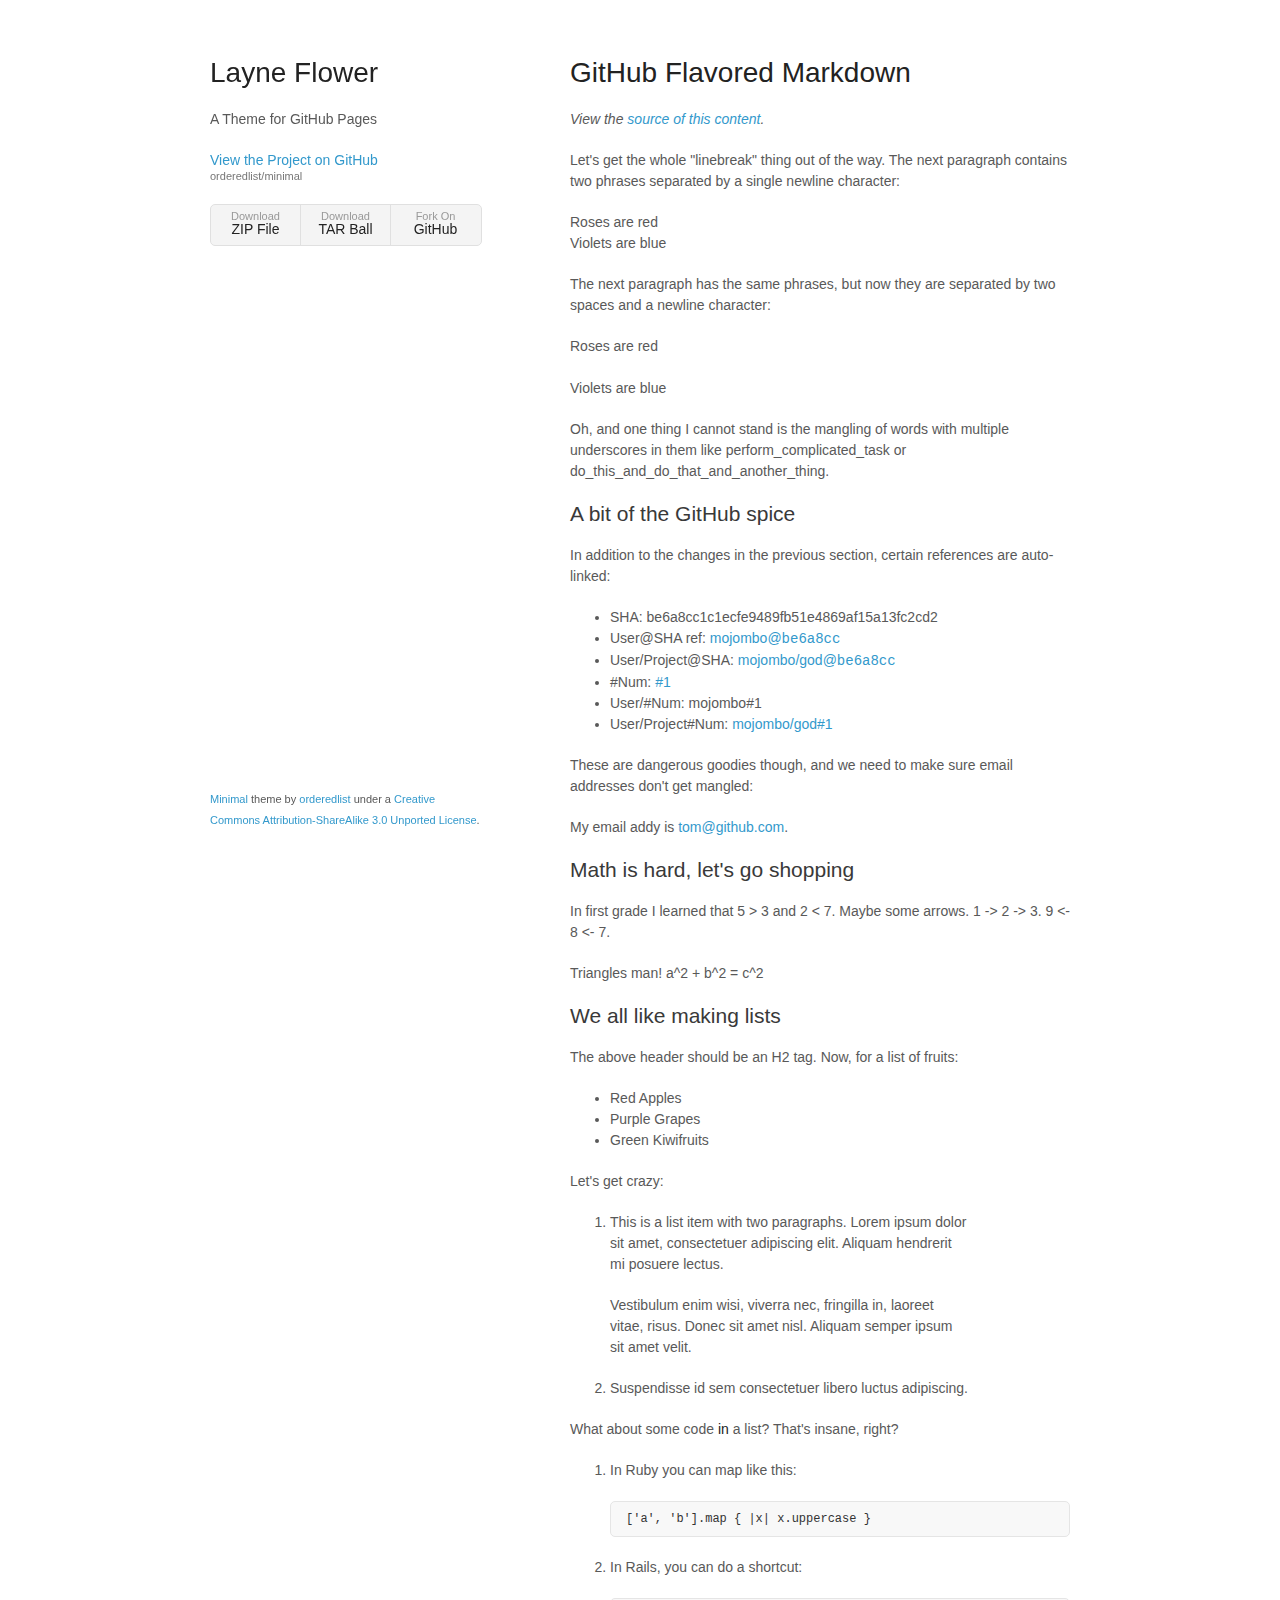
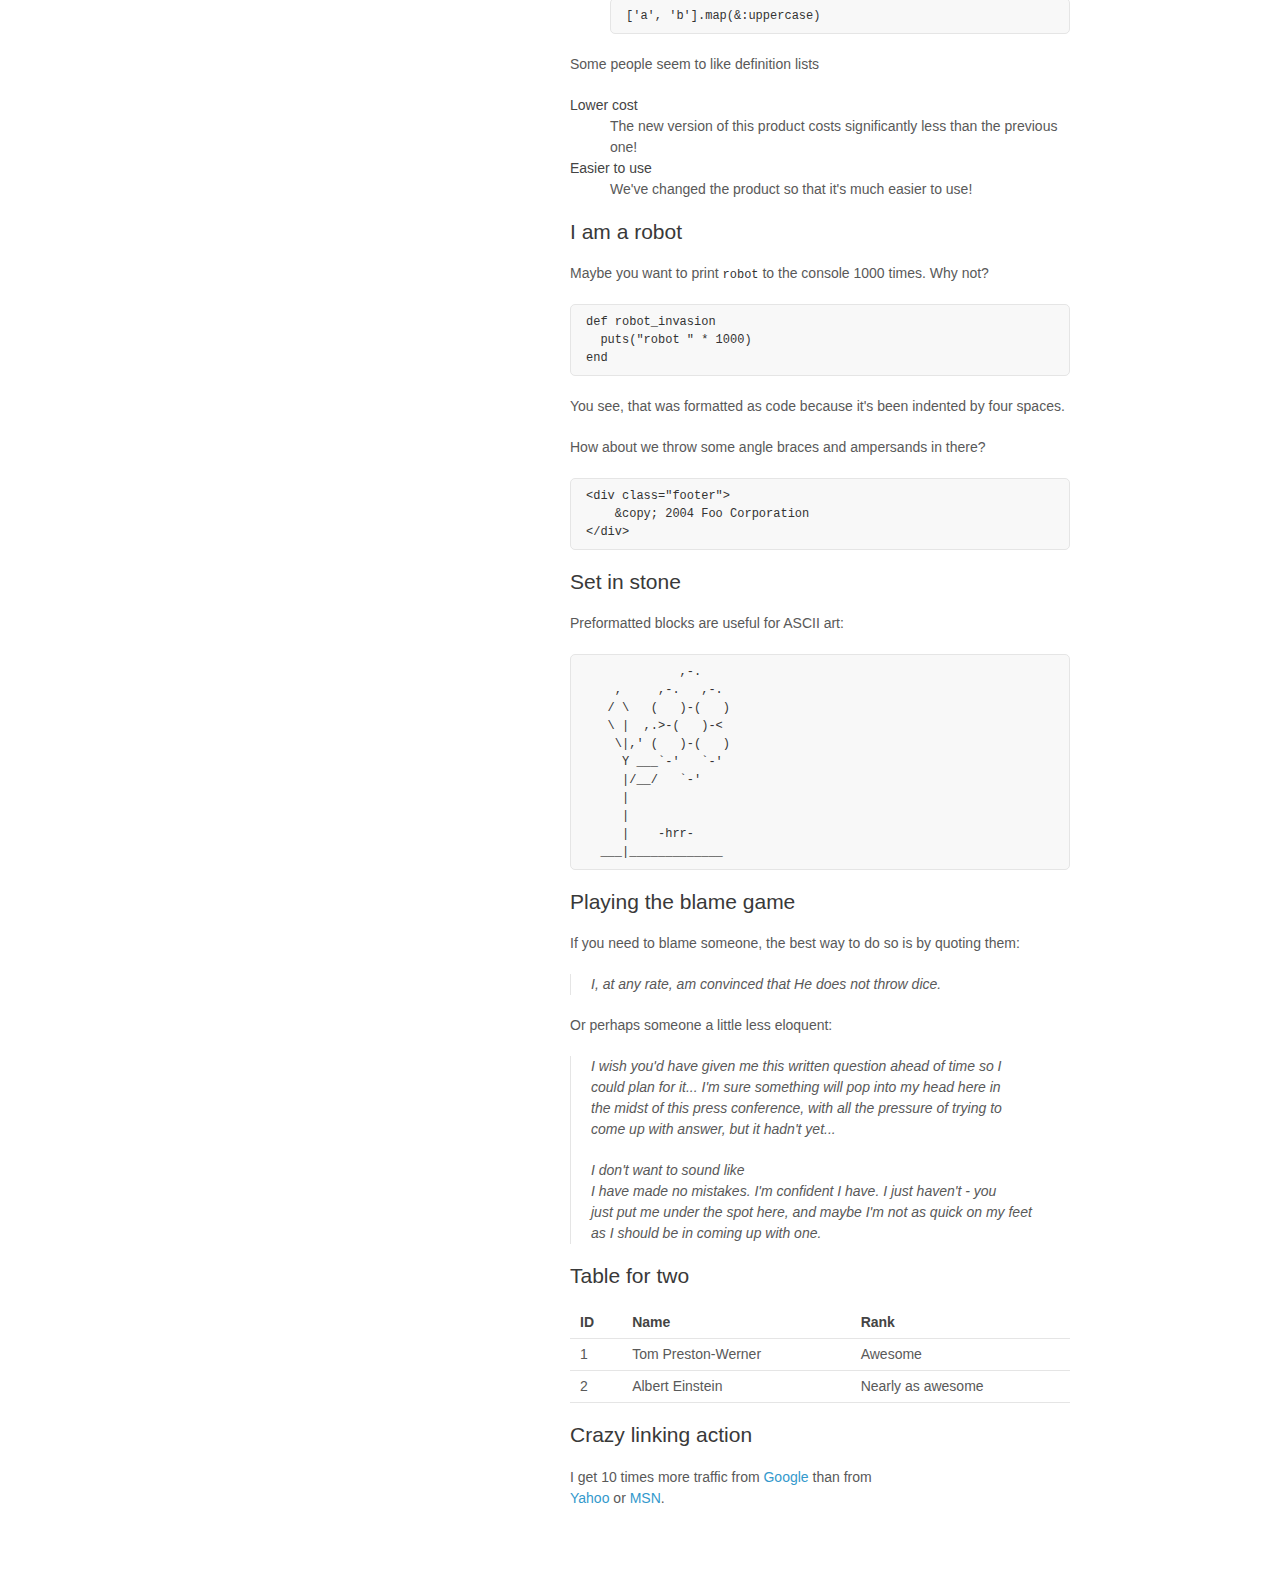
==== index.html @ 175d85af "Update index.html" ====
<!doctype html>
<html>
  <head>
    <meta charset="utf-8">
    <meta http-equiv="X-UA-Compatible" content="chrome=1">
    <title>Minimal by Steve Smith</title>
    <link rel="canonical" href="https://www.LayneFlower.com/">

    <link rel="stylesheet" href="stylesheets/styles.css">
    <link rel="stylesheet" href="stylesheets/pygment_trac.css">
    <meta name="viewport" content="width=device-width">
    <!--[if lt IE 9]>
    <script src="//html5shiv.googlecode.com/svn/trunk/html5.js"></script>
    <![endif]-->
  </head>
  <body>
    <div class="wrapper">
      <header>
        <h1>Layne Flower</h1>
        <p>A Theme for GitHub Pages</p>
        <p class="view"><a href="http://github.com/orderedlist/minimal">View the Project on GitHub <small>orderedlist/minimal</small></a></p>
        <ul>
          <li><a href="https://github.com/orderedlist/minimal/zipball/master">Download <strong>ZIP File</strong></a></li>
          <li><a href="https://github.com/orderedlist/minimal/tarball/master">Download <strong>TAR Ball</strong></a></li>
          <li><a href="http://github.com/orderedlist/minimal">Fork On <strong>GitHub</strong></a></li>
        </ul>
      </header>
      <section>
        <h1>GitHub Flavored Markdown</h1>

        <p><em>View the <a href="http://github.github.com/github-flavored-markdown/sample_content.html">source of this content</a>.</em></p>

        <p>Let's get the whole "linebreak" thing out of the way. The next paragraph contains two phrases separated by a single newline character:</p>

        <p>Roses are red<br>
        Violets are blue</p>

        <p>The next paragraph has the same phrases, but now they are separated by two spaces and a newline character:</p>

        <p>Roses are red<br><br>
        Violets are blue</p>

        <p>Oh, and one thing I cannot stand is the mangling of words with multiple underscores in them like perform_complicated_task or do_this_and_do_that_and_another_thing.</p>

        <h2>A bit of the GitHub spice</h2>

        <p>In addition to the changes in the previous section, certain references are auto-linked:</p>

        <ul>
          <li>SHA: be6a8cc1c1ecfe9489fb51e4869af15a13fc2cd2</li>
          <li>User@SHA ref: <a href="https://github.com/mojombo/product/commit/be6a8cc1c1ecfe9489fb51e4869af15a13fc2cd2" class="commit-link">mojombo@<tt>be6a8cc</tt></a></li>
          <li>User/Project@SHA: <a href="https://github.com/mojombo/god/commit/be6a8cc1c1ecfe9489fb51e4869af15a13fc2cd2" class="commit-link">mojombo/god@<tt>be6a8cc</tt></a></li>
          <li>#Num: <a href="https://github.com/github/product/issues/1" class="issue-link" title="Baseline: What is up in the air right now?">#1</a></li>
          <li>User/#Num: mojombo#1</li>
          <li>User/Project#Num: <a href="https://github.com/mojombo/god/issues/1" class="issue-link" title="The server is not available (or you do not have permissions to access it)">mojombo/god#1</a></li>
        </ul>

        <p>These are dangerous goodies though, and we need to make sure email addresses don't get mangled:</p>

        <p>My email addy is <a href="mailto:tom@github.com">tom@github.com</a>.</p>

        <h2>Math is hard, let's go shopping</h2>

        <p>In first grade I learned that 5 &gt; 3 and 2 &lt; 7. Maybe some arrows. 1 -&gt; 2 -&gt; 3. 9 &lt;- 8 &lt;- 7.</p>

        <p>Triangles man! a^2 + b^2 = c^2</p>

        <h2>We all like making lists</h2>

        <p>The above header should be an H2 tag. Now, for a list of fruits:</p>

        <ul>
          <li>Red Apples</li>
          <li>Purple Grapes</li>
          <li>Green Kiwifruits</li>
        </ul>

        <p>Let's get crazy:</p>

        <ol>
          <li>
            <p>This is a list item with two paragraphs. Lorem ipsum dolor<br>
            sit amet, consectetuer adipiscing elit. Aliquam hendrerit<br>
            mi posuere lectus.</p>

            <p>Vestibulum enim wisi, viverra nec, fringilla in, laoreet<br>
            vitae, risus. Donec sit amet nisl. Aliquam semper ipsum<br>
            sit amet velit.</p>
          </li>
          <li><p>Suspendisse id sem consectetuer libero luctus adipiscing.</p></li>
        </ol>

        <p>What about some code <strong>in</strong> a list? That's insane, right?</p>

        <ol>
          <li>
            <p>In Ruby you can map like this:</p>

            <pre><code>['a', 'b'].map { |x| x.uppercase }</code></pre>
          </li>
          <li>
            <p>In Rails, you can do a shortcut:</p>

            <pre><code>['a', 'b'].map(&amp;:uppercase)</code></pre>
          </li>
        </ol>

        <p>Some people seem to like definition lists</p>

        <dl>
          <dt>Lower cost</dt>
          <dd>The new version of this product costs significantly less than the previous one!</dd>
          <dt>Easier to use</dt>
          <dd>We've changed the product so that it's much easier to use!</dd>
        </dl>

        <h2>I am a robot</h2>

        <p>Maybe you want to print <code>robot</code> to the console 1000 times. Why not?</p>

        <pre><code>def robot_invasion
  puts("robot " * 1000)
end
</code></pre>

        <p>You see, that was formatted as code because it's been indented by four spaces.</p>

        <p>How about we throw some angle braces and ampersands in there?</p>

        <pre><code>&lt;div class="footer"&gt;
    &amp;copy; 2004 Foo Corporation
&lt;/div&gt;
</code></pre>

        <h2>Set in stone</h2>

        <p>Preformatted blocks are useful for ASCII art:</p>

        <pre>             ,-.
    ,     ,-.   ,-.
   / \   (   )-(   )
   \ |  ,.&gt;-(   )-&lt;
    \|,' (   )-(   )
     Y ___`-'   `-'
     |/__/   `-'
     |
     |
     |    -hrr-
  ___|_____________
</pre>

        <h2>Playing the blame game</h2>

        <p>If you need to blame someone, the best way to do so is by quoting them:</p>

        <blockquote>
        <p>I, at any rate, am convinced that He does not throw dice.</p>
        </blockquote>

        <p>Or perhaps someone a little less eloquent:</p>

        <blockquote>
        <p>I wish you'd have given me this written question ahead of time so I<br>
        could plan for it... I'm sure something will pop into my head here in<br>
        the midst of this press conference, with all the pressure of trying to<br>
        come up with answer, but it hadn't yet...</p>

        <p>I don't want to sound like<br>
        I have made no mistakes. I'm confident I have. I just haven't - you<br>
        just put me under the spot here, and maybe I'm not as quick on my feet<br>
        as I should be in coming up with one.</p>
        </blockquote>

        <h2>Table for two</h2>

        <table>
          <tbody>
        <tr>
            <th>ID</th>
        <th>Name</th>
        <th>Rank</th>
          </tr>
          <tr>
            <td>1</td>
        <td>Tom Preston-Werner</td>
        <td>Awesome</td>
          </tr>
          <tr>
            <td>2</td>
        <td>Albert Einstein</td>
        <td>Nearly as awesome</td>
          </tr>
        </tbody>
        </table>

        <h2>Crazy linking action</h2>

        <p>I get 10 times more traffic from <a href="http://google.com/" title="Google">Google</a> than from<br>
        <a href="http://search.yahoo.com/" title="Yahoo Search">Yahoo</a> or <a href="http://search.msn.com/" title="MSN Search">MSN</a>.</p>
      </section>
      <footer>
        <p><small><a href="https://github.com/orderedlist/minimal">Minimal</a> theme by <a href="https://github.com/orderedlist">orderedlist</a> under a <a href="http://creativecommons.org/licenses/by-sa/3.0/">Creative Commons Attribution-ShareAlike 3.0 Unported License</a>.</small></p>
      </footer>
    </div>
    <script src="javascripts/scale.fix.js"></script>
  </body>
</html>
---- stylesheets/styles.css ----
body {
  background-color: #fff;
  padding:50px;
  font: 14px/1.5 -apple-system, BlinkMacSystemFont, "Segoe UI", Roboto, Oxygen, Ubuntu, Cantarell, "Fira Sans", "Droid Sans", "Helvetica Neue", Arial, sans-serif, "Apple Color Emoji", "Segoe UI Emoji", "Segoe UI Symbol";
  color:#595959;
  font-weight:400;
}

h1, h2, h3, h4, h5, h6 {
  color:#222;
  margin:0 0 20px;
}

p, ul, ol, table, pre, dl {
  margin:0 0 20px;
}

h1, h2, h3 {
  line-height:1.1;
}

h1 {
  font-size:28px;
  font-weight: 500;
}

h2 {
  color:#393939;
  font-weight: 500;
}

h3, h4, h5, h6 {
  color:#494949;
  font-weight: 500;
}

a {
  color:#39c;
  text-decoration:none;
}

a:hover {
  color:#069;
}

a small {
  font-size:11px;
  color:#777;
  margin-top:-0.3em;
  display:block;
}

a:hover small {
  color:#777;
}

.wrapper {
  width:860px;
  margin:0 auto;
}

blockquote {
  border-left:1px solid #e5e5e5;
  margin:0;
  padding:0 0 0 20px;
  font-style:italic;
}

code, pre {
  font-family:Monaco, Bitstream Vera Sans Mono, Lucida Console, Terminal, Consolas, Liberation Mono, DejaVu Sans Mono, Courier New, monospace;
  color:#333;
  font-size:12px;
}

pre {
  padding:8px 15px;
  background: #f8f8f8;
  border-radius:5px;
  border:1px solid #e5e5e5;
  overflow-x: auto;
}

table {
  width:100%;
  border-collapse:collapse;
}

th, td {
  text-align:left;
  padding:5px 10px;
  border-bottom:1px solid #e5e5e5;
}

dt {
  color:#444;
  font-weight:500;
}

th {
  color:#444;
}

img {
  max-width:100%;
}

header {
  width:270px;
  float:left;
  position:fixed;
  -webkit-font-smoothing:subpixel-antialiased;
}

header ul {
  list-style:none;
  height:40px;
  padding:0;
  background: #f4f4f4;
  border-radius:5px;
  border:1px solid #e0e0e0;
  width:270px;
}

header li {
  width:89px;
  float:left;
  border-right:1px solid #e0e0e0;
  height:40px;
}

header li:first-child a {
  border-radius:5px 0 0 5px;
}

header li:last-child a {
  border-radius:0 5px 5px 0;
}

header ul a {
  line-height:1;
  font-size:11px;
  color:#999;
  display:block;
  text-align:center;
  padding-top:6px;
  height:34px;
}

header ul a:hover {
  color:#999;
}

header ul a:active {
  background-color:#f0f0f0;
}

strong {
  color:#222;
  font-weight:500;
}

header ul li + li + li {
  border-right:none;
  width:89px;
}

header ul a strong {
  font-size:14px;
  display:block;
  color:#222;
}

section {
  width:500px;
  float:right;
  padding-bottom:50px;
}

small {
  font-size:11px;
}

hr {
  border:0;
  background:#e5e5e5;
  height:1px;
  margin:0 0 20px;
}

footer {
  width:270px;
  float:left;
  position:fixed;
  bottom:50px;
  -webkit-font-smoothing:subpixel-antialiased;
}

@media print, screen and (max-width: 960px) {

  div.wrapper {
    width:auto;
    margin:0;
  }

  header, section, footer {
    float:none;
    position:static;
    width:auto;
  }

  header {
    padding-right:320px;
  }

  section {
    border:1px solid #e5e5e5;
    border-width:1px 0;
    padding:20px 0;
    margin:0 0 20px;
  }

  header a small {
    display:inline;
  }

  header ul {
    position:absolute;
    right:50px;
    top:52px;
  }
}

@media print, screen and (max-width: 720px) {
  body {
    word-wrap:break-word;
  }

  header {
    padding:0;
  }

  header ul, header p.view {
    position:static;
  }

  pre, code {
    word-wrap:normal;
  }
}

@media print, screen and (max-width: 480px) {
  body {
    padding:15px;
  }

  header ul {
    width:99%;
  }

  header li, header ul li + li + li {
    width:33%;
  }
}

@media print {
  body {
    padding:0.4in;
    font-size:12pt;
    color:#444;
  }
}
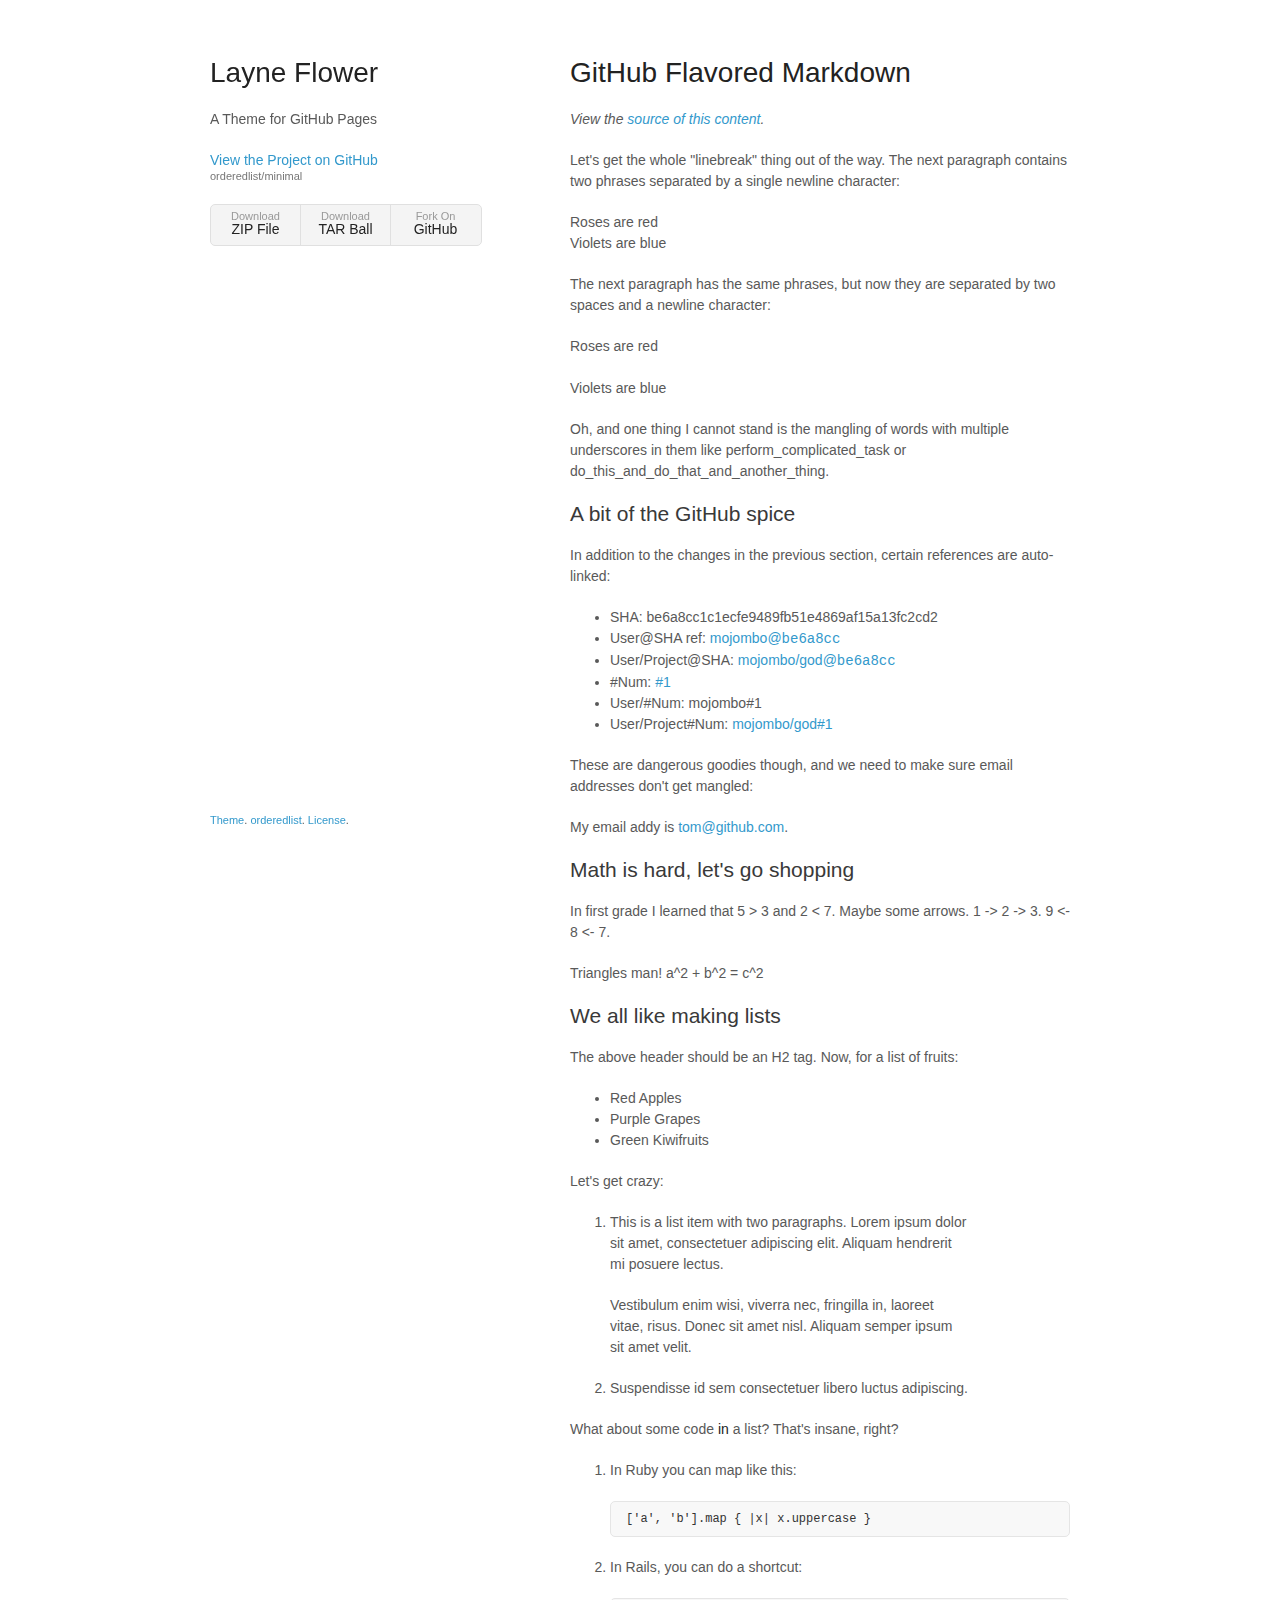
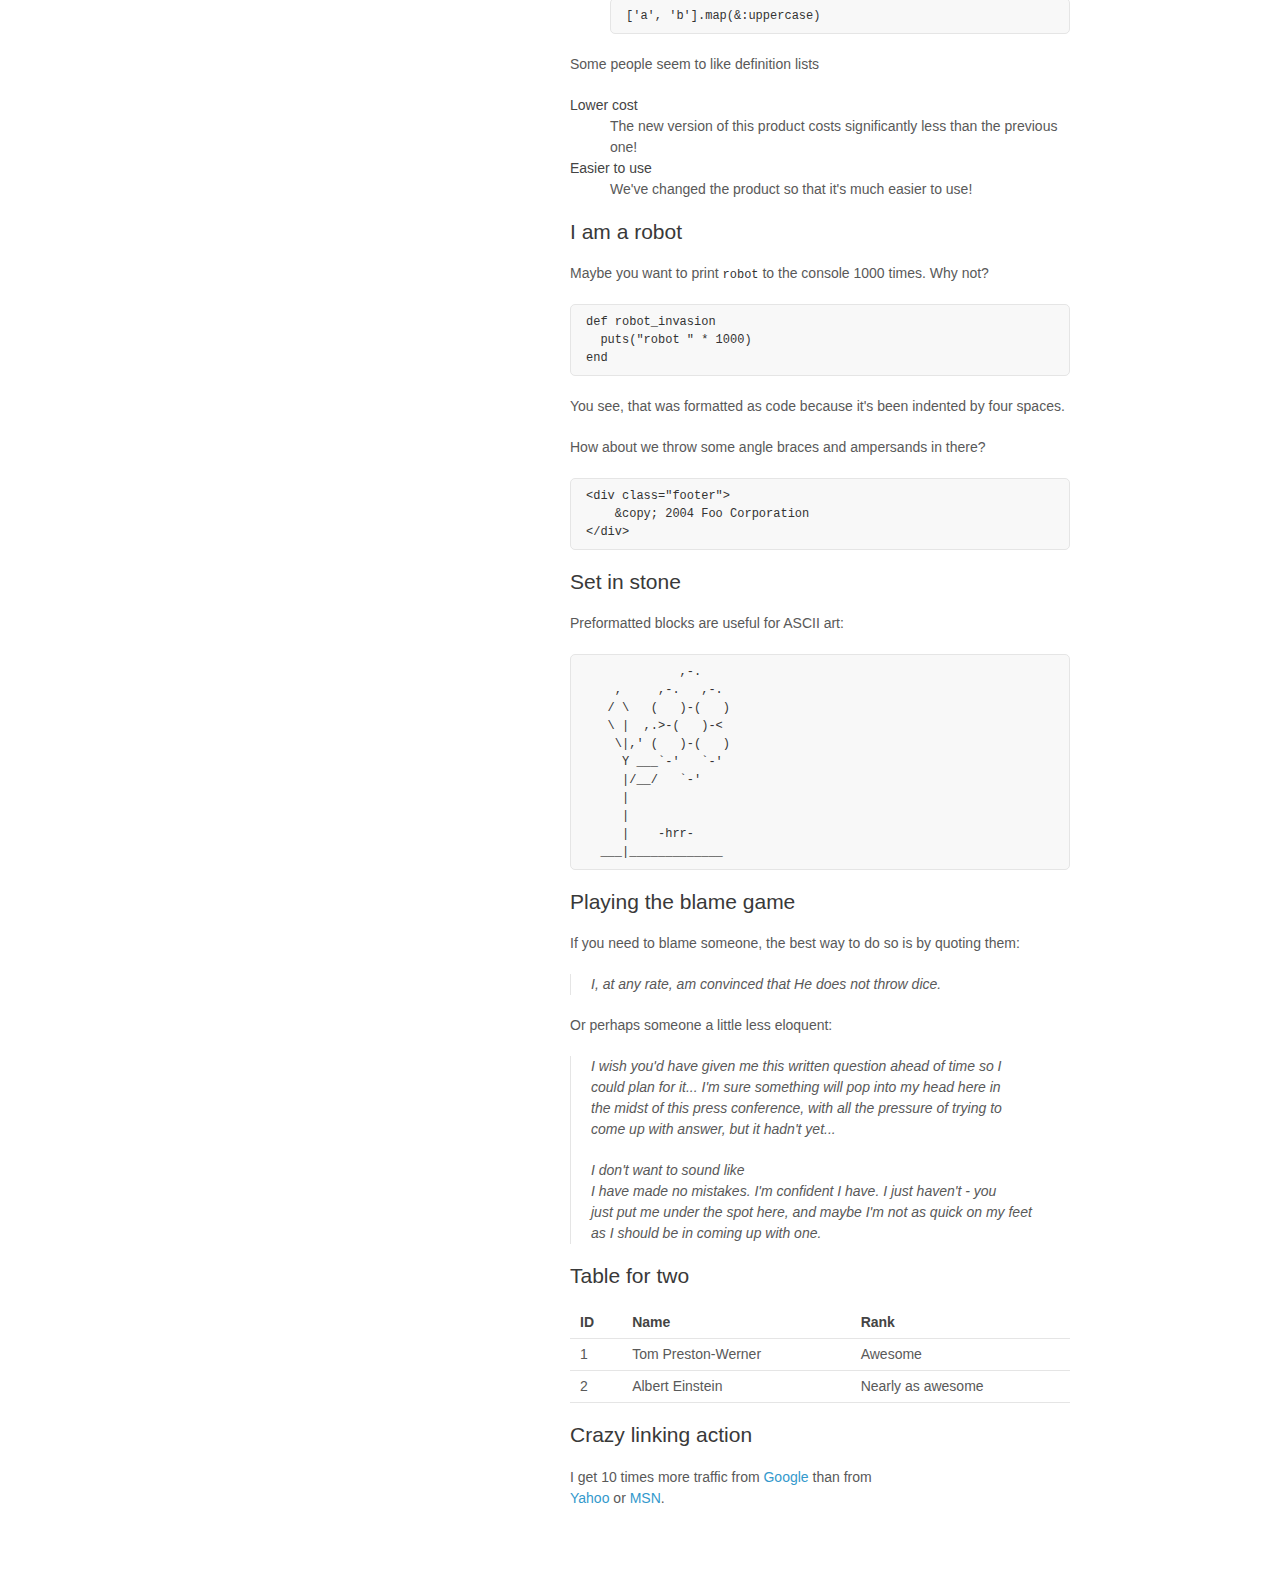
==== commit 3a677897: "Update index.html" ====
--- a/index.html
+++ b/index.html
@@ -199,7 +199,7 @@
         <a href="http://search.yahoo.com/" title="Yahoo Search">Yahoo</a> or <a href="http://search.msn.com/" title="MSN Search">MSN</a>.</p>
       </section>
       <footer>
-        <p><small><a href="https://github.com/orderedlist/minimal">Minimal</a> theme by <a href="https://github.com/orderedlist">orderedlist</a> under a <a href="http://creativecommons.org/licenses/by-sa/3.0/">Creative Commons Attribution-ShareAlike 3.0 Unported License</a>.</small></p>
+        <p><small><a href="https://github.com/orderedlist/minimal">Theme</a>. <a href="https://github.com/orderedlist">orderedlist</a>. <a href="http://creativecommons.org/licenses/by-sa/3.0/">License</a>.</small></p>
       </footer>
     </div>
     <script src="javascripts/scale.fix.js"></script>
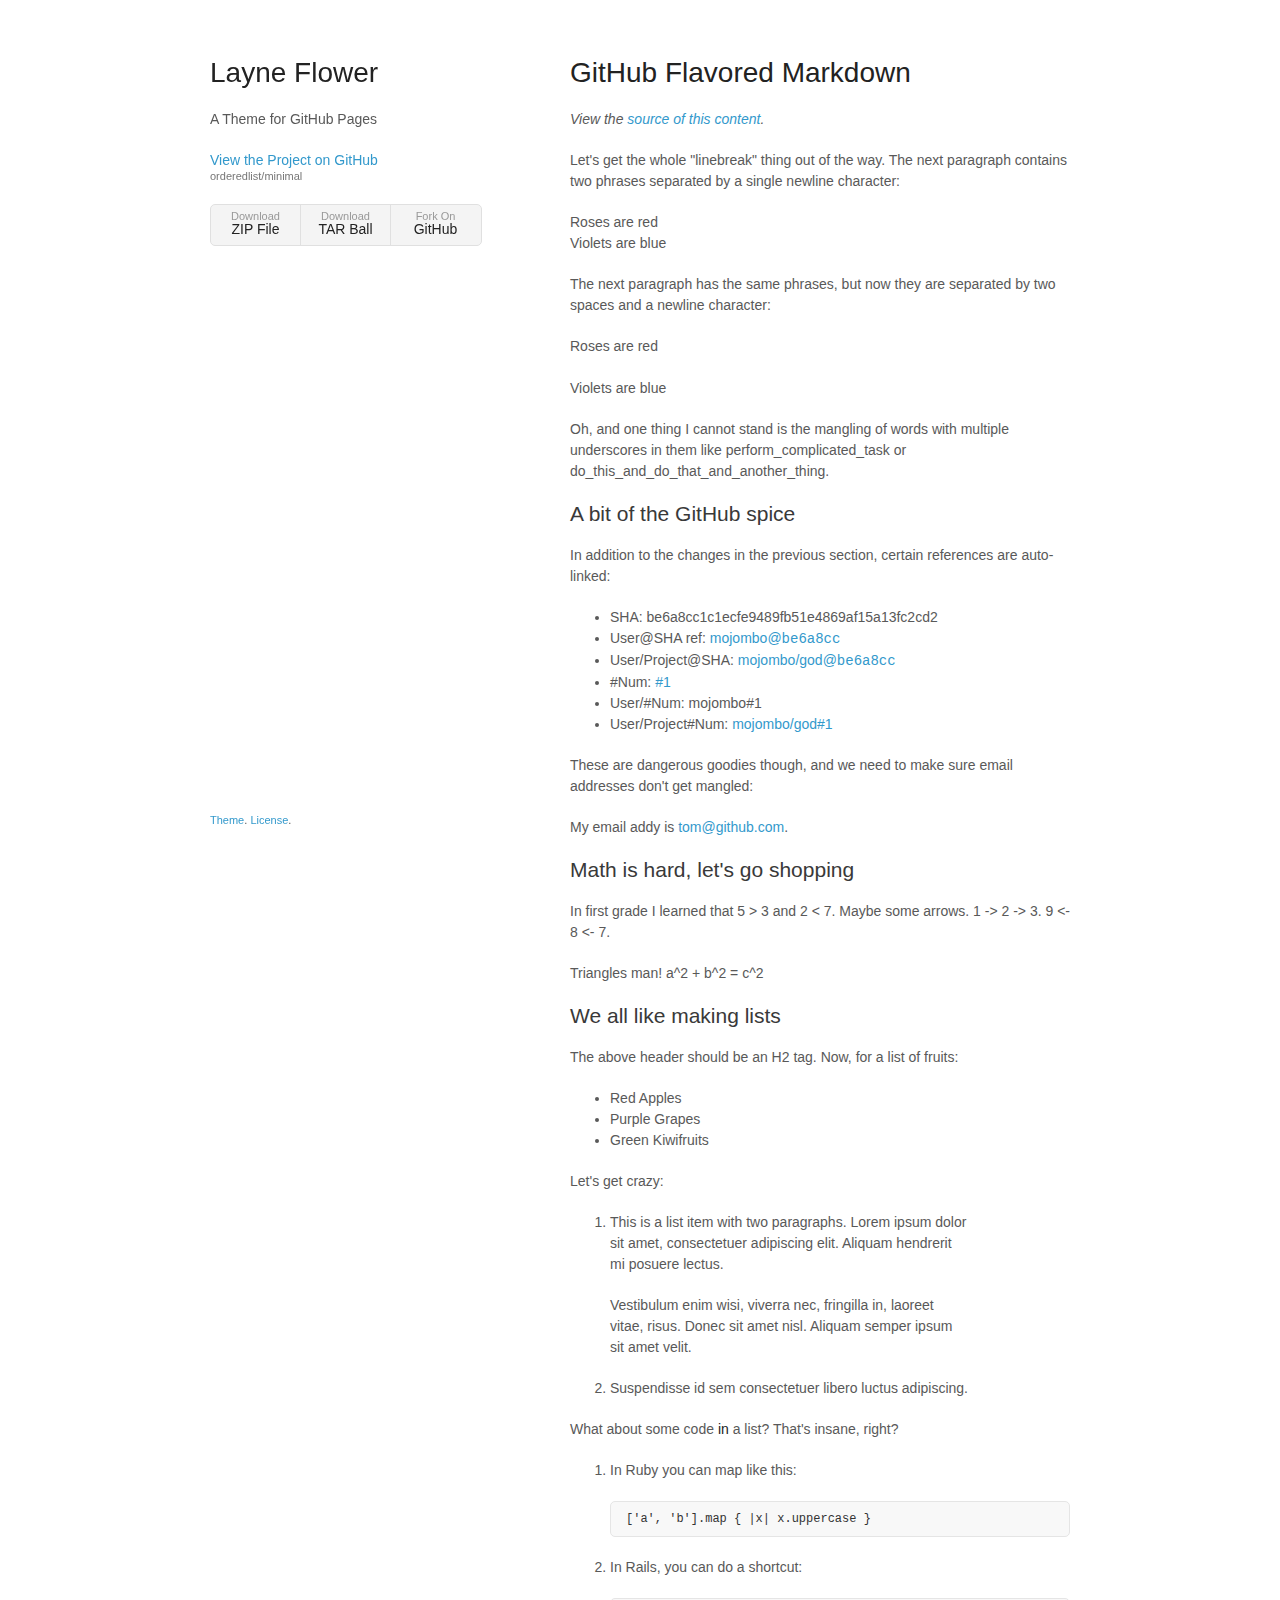
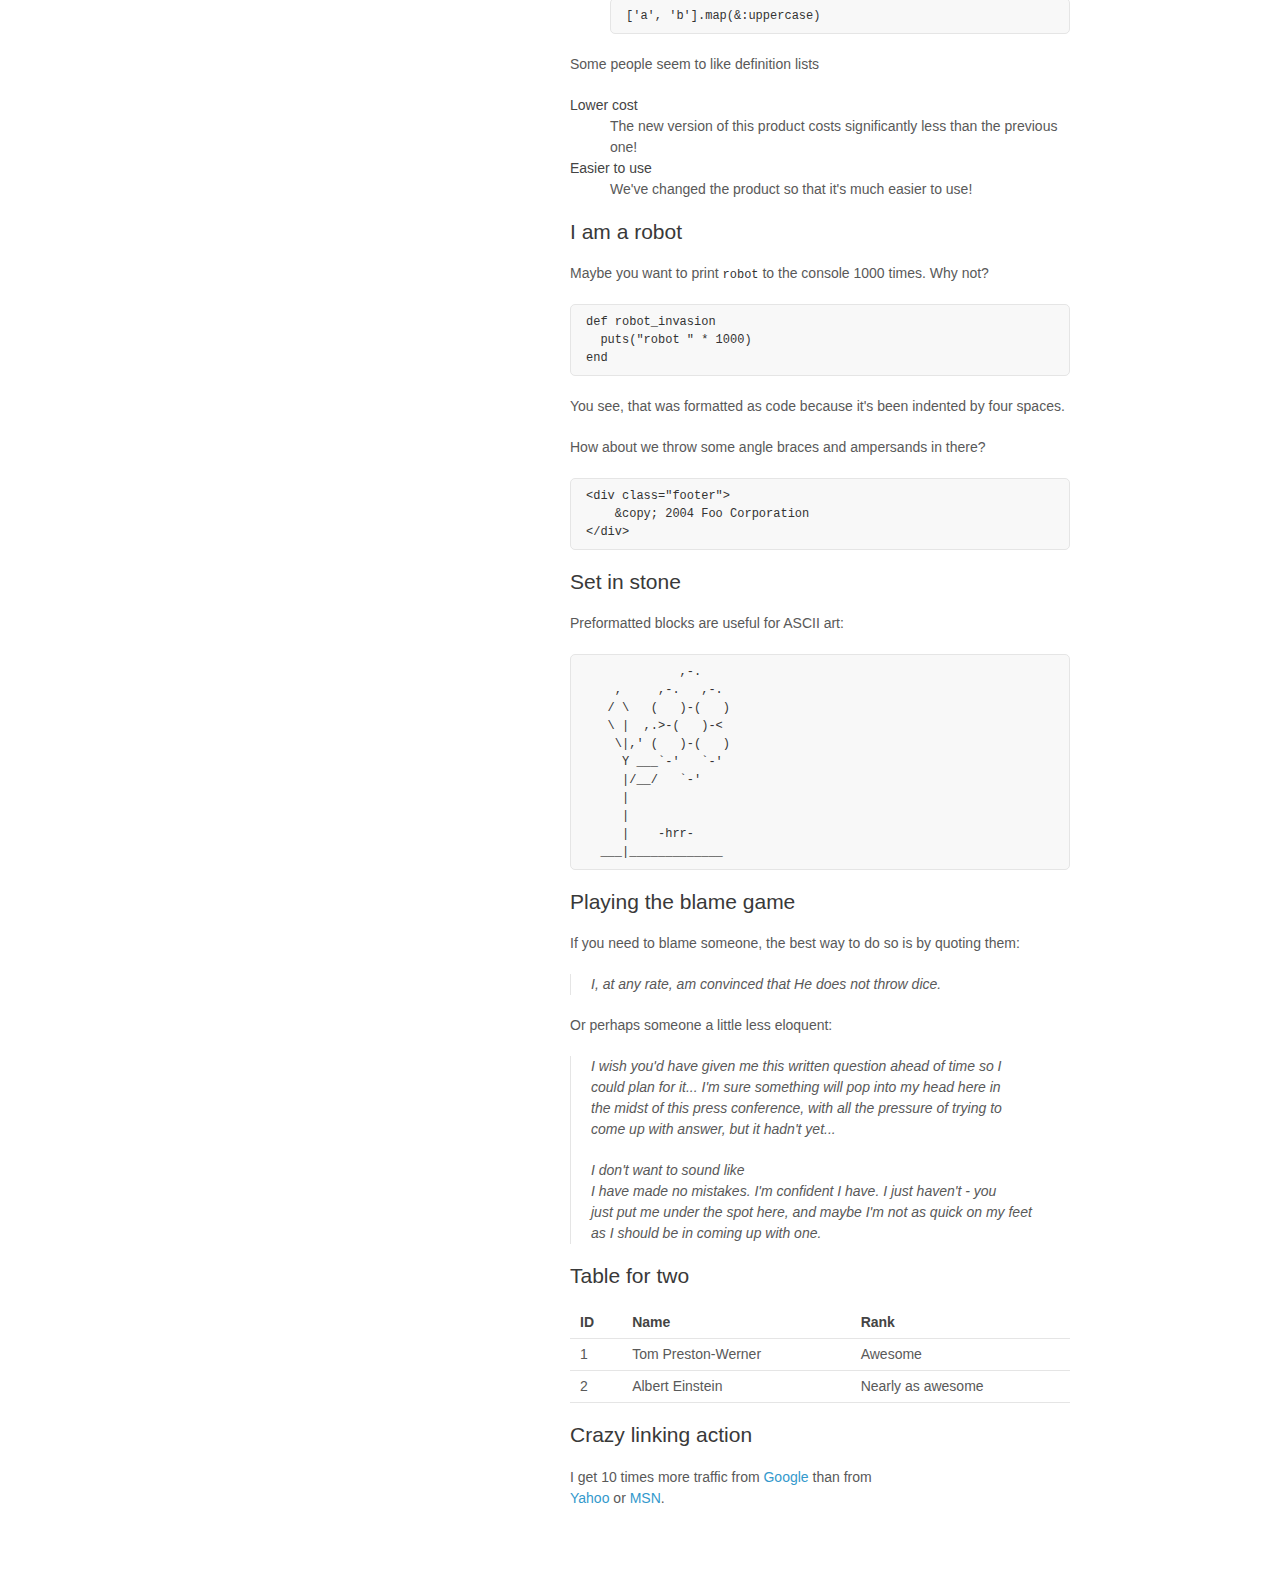
==== commit 215e7e86: "Update index.html" ====
--- a/index.html
+++ b/index.html
@@ -199,7 +199,7 @@
         <a href="http://search.yahoo.com/" title="Yahoo Search">Yahoo</a> or <a href="http://search.msn.com/" title="MSN Search">MSN</a>.</p>
       </section>
       <footer>
-        <p><small><a href="https://github.com/orderedlist/minimal">Theme</a>. <a href="https://github.com/orderedlist">orderedlist</a>. <a href="http://creativecommons.org/licenses/by-sa/3.0/">License</a>.</small></p>
+        <p><small><a href="https://github.com/orderedlist/minimal">Theme</a>. <a href="http://creativecommons.org/licenses/by-sa/3.0/">License</a>.</small></p>
       </footer>
     </div>
     <script src="javascripts/scale.fix.js"></script>
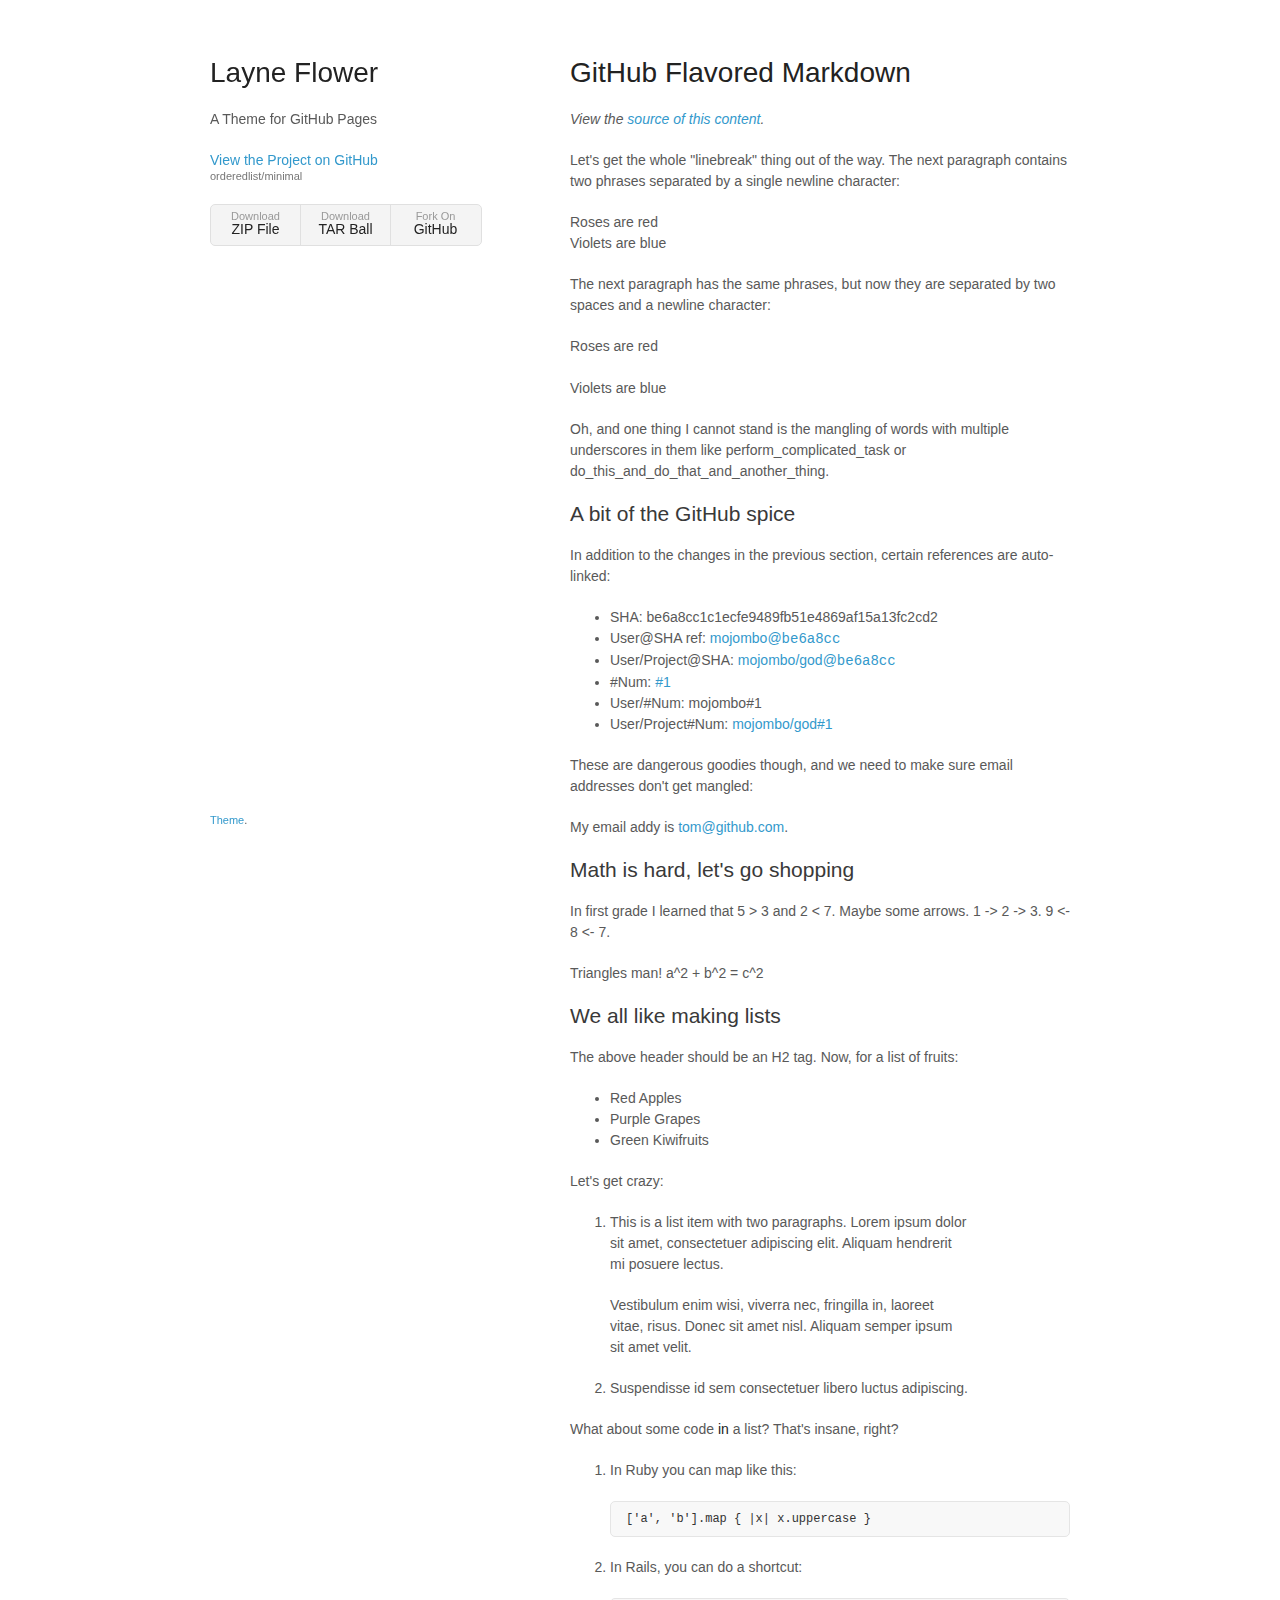
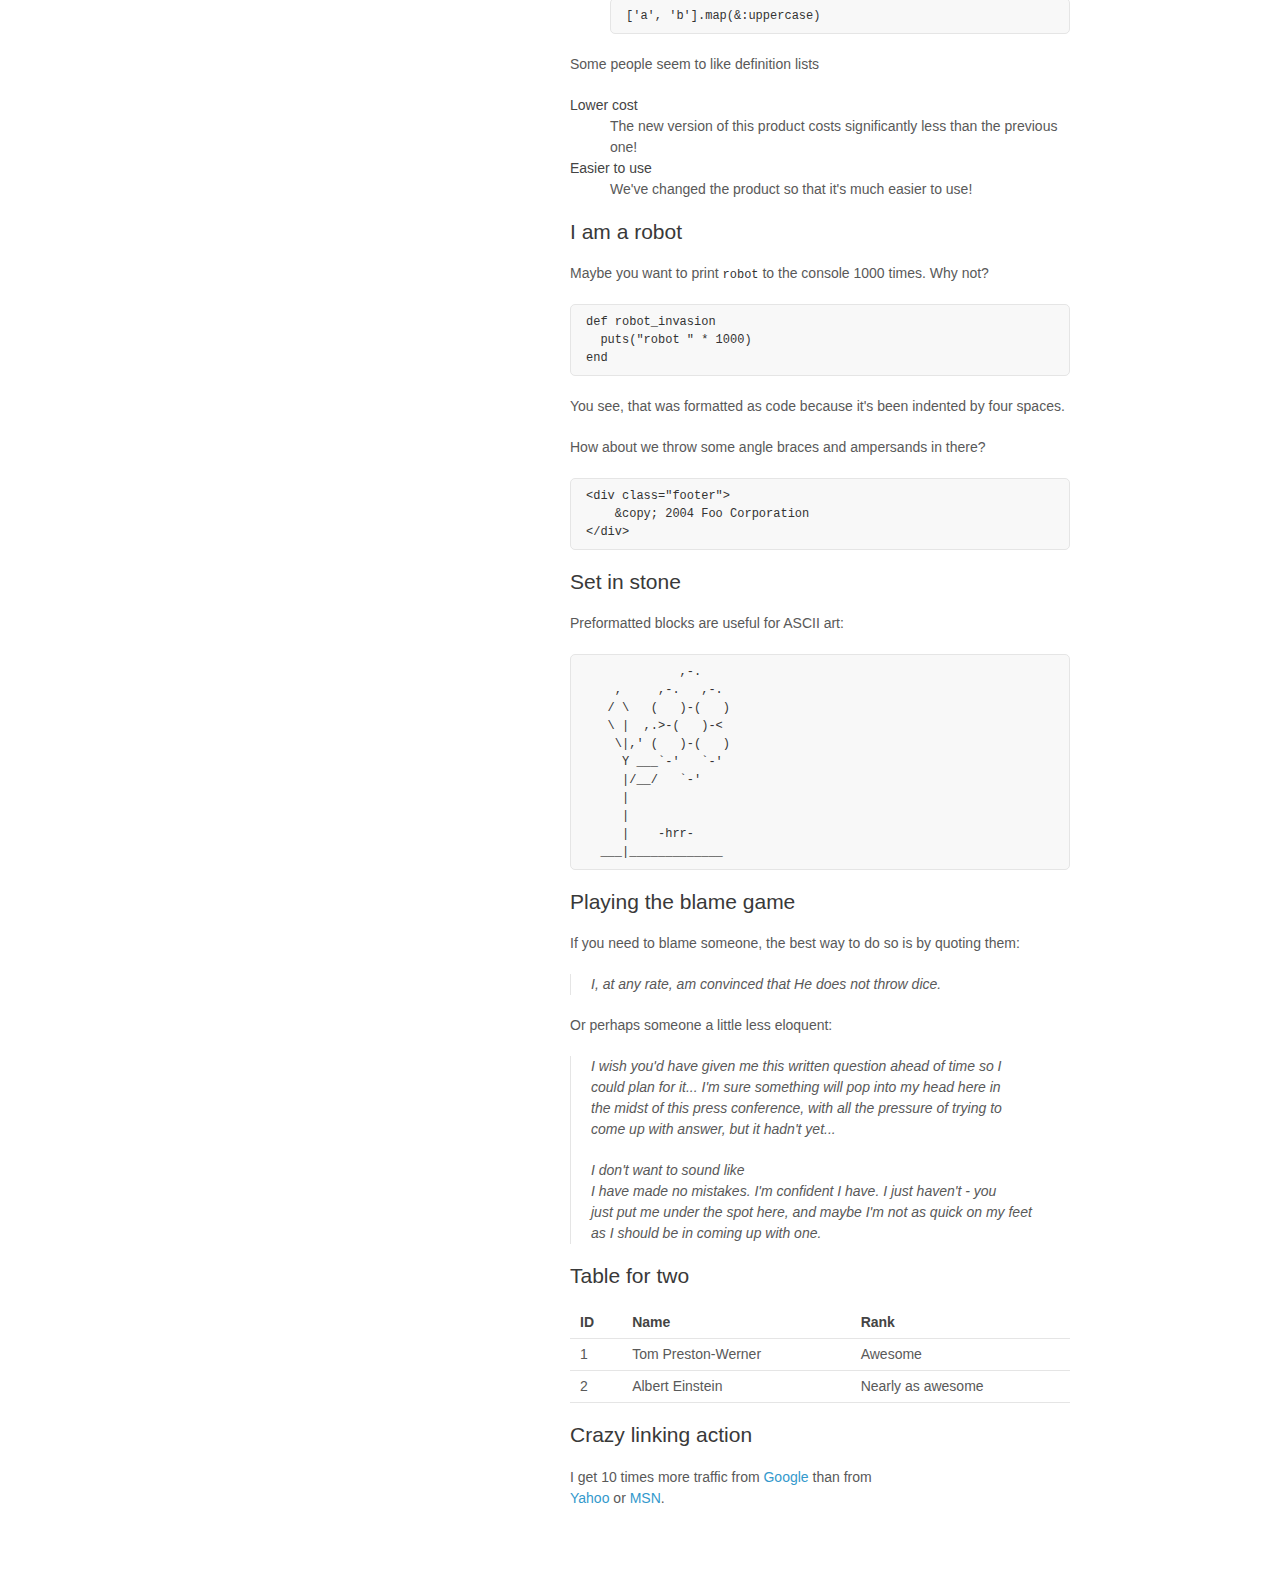
==== commit ef6809b1: "Update index.html" ====
--- a/index.html
+++ b/index.html
@@ -3,7 +3,7 @@
   <head>
     <meta charset="utf-8">
     <meta http-equiv="X-UA-Compatible" content="chrome=1">
-    <title>Minimal by Steve Smith</title>
+    <title>Layne Flower</title>
     <link rel="canonical" href="https://www.LayneFlower.com/">
 
     <link rel="stylesheet" href="stylesheets/styles.css">
@@ -199,7 +199,7 @@
         <a href="http://search.yahoo.com/" title="Yahoo Search">Yahoo</a> or <a href="http://search.msn.com/" title="MSN Search">MSN</a>.</p>
       </section>
       <footer>
-        <p><small><a href="https://github.com/orderedlist/minimal">Theme</a>. <a href="http://creativecommons.org/licenses/by-sa/3.0/">License</a>.</small></p>
+        <p><small><a href="https://github.com/orderedlist/minimal">Theme</a>.</small></p>
       </footer>
     </div>
     <script src="javascripts/scale.fix.js"></script>
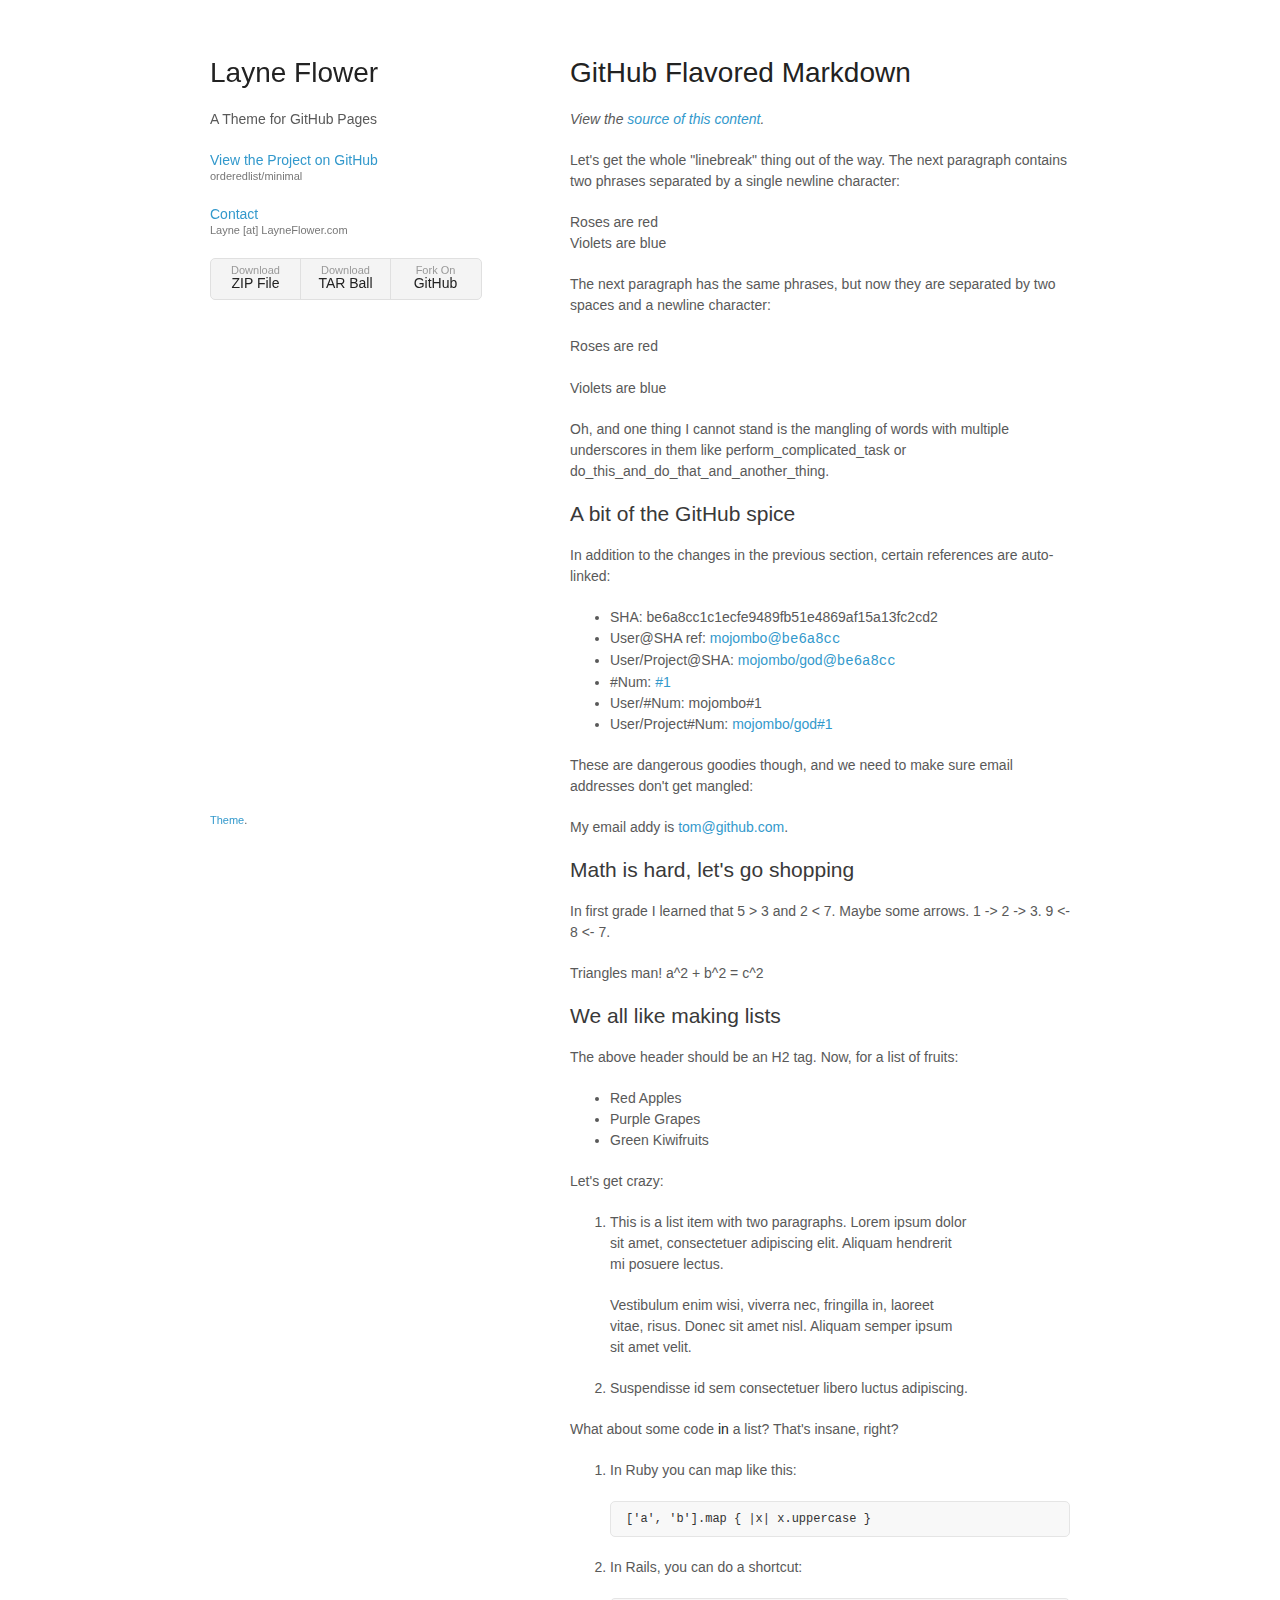
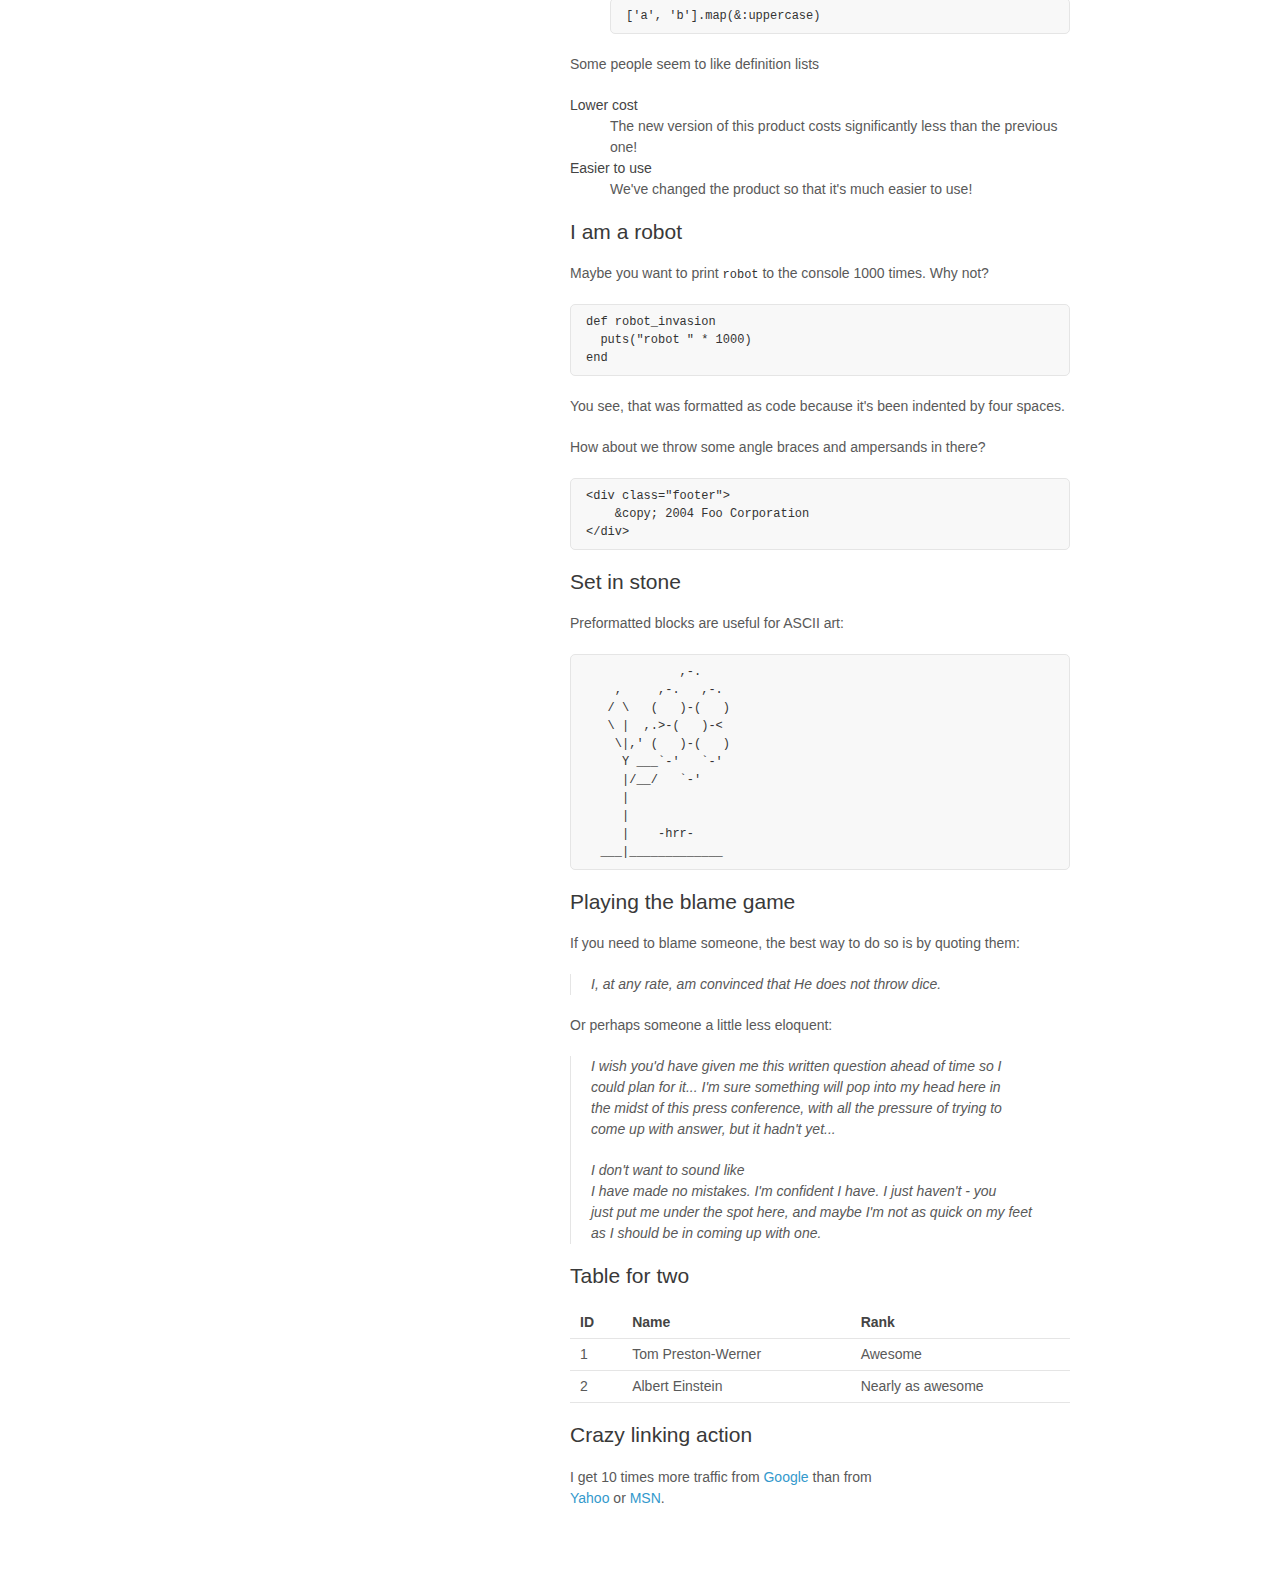
==== commit 8759f6b2: "Update index.html" ====
--- a/index.html
+++ b/index.html
@@ -18,7 +18,8 @@
       <header>
         <h1>Layne Flower</h1>
         <p>A Theme for GitHub Pages</p>
-        <p class="view"><a href="http://github.com/orderedlist/minimal">View the Project on GitHub <small>orderedlist/minimal</small></a></p>
+        <p class="view"><a href="http://github.com/orderedlist/minimal">View the Project on GitHub <br><small>orderedlist/minimal</small></a></p>
+        <p class="view"><a href="mailto:Layne@LayneFlower.com">Contact <br><small>Layne [at] LayneFlower.com</small></a></p>
         <ul>
           <li><a href="https://github.com/orderedlist/minimal/zipball/master">Download <strong>ZIP File</strong></a></li>
           <li><a href="https://github.com/orderedlist/minimal/tarball/master">Download <strong>TAR Ball</strong></a></li>
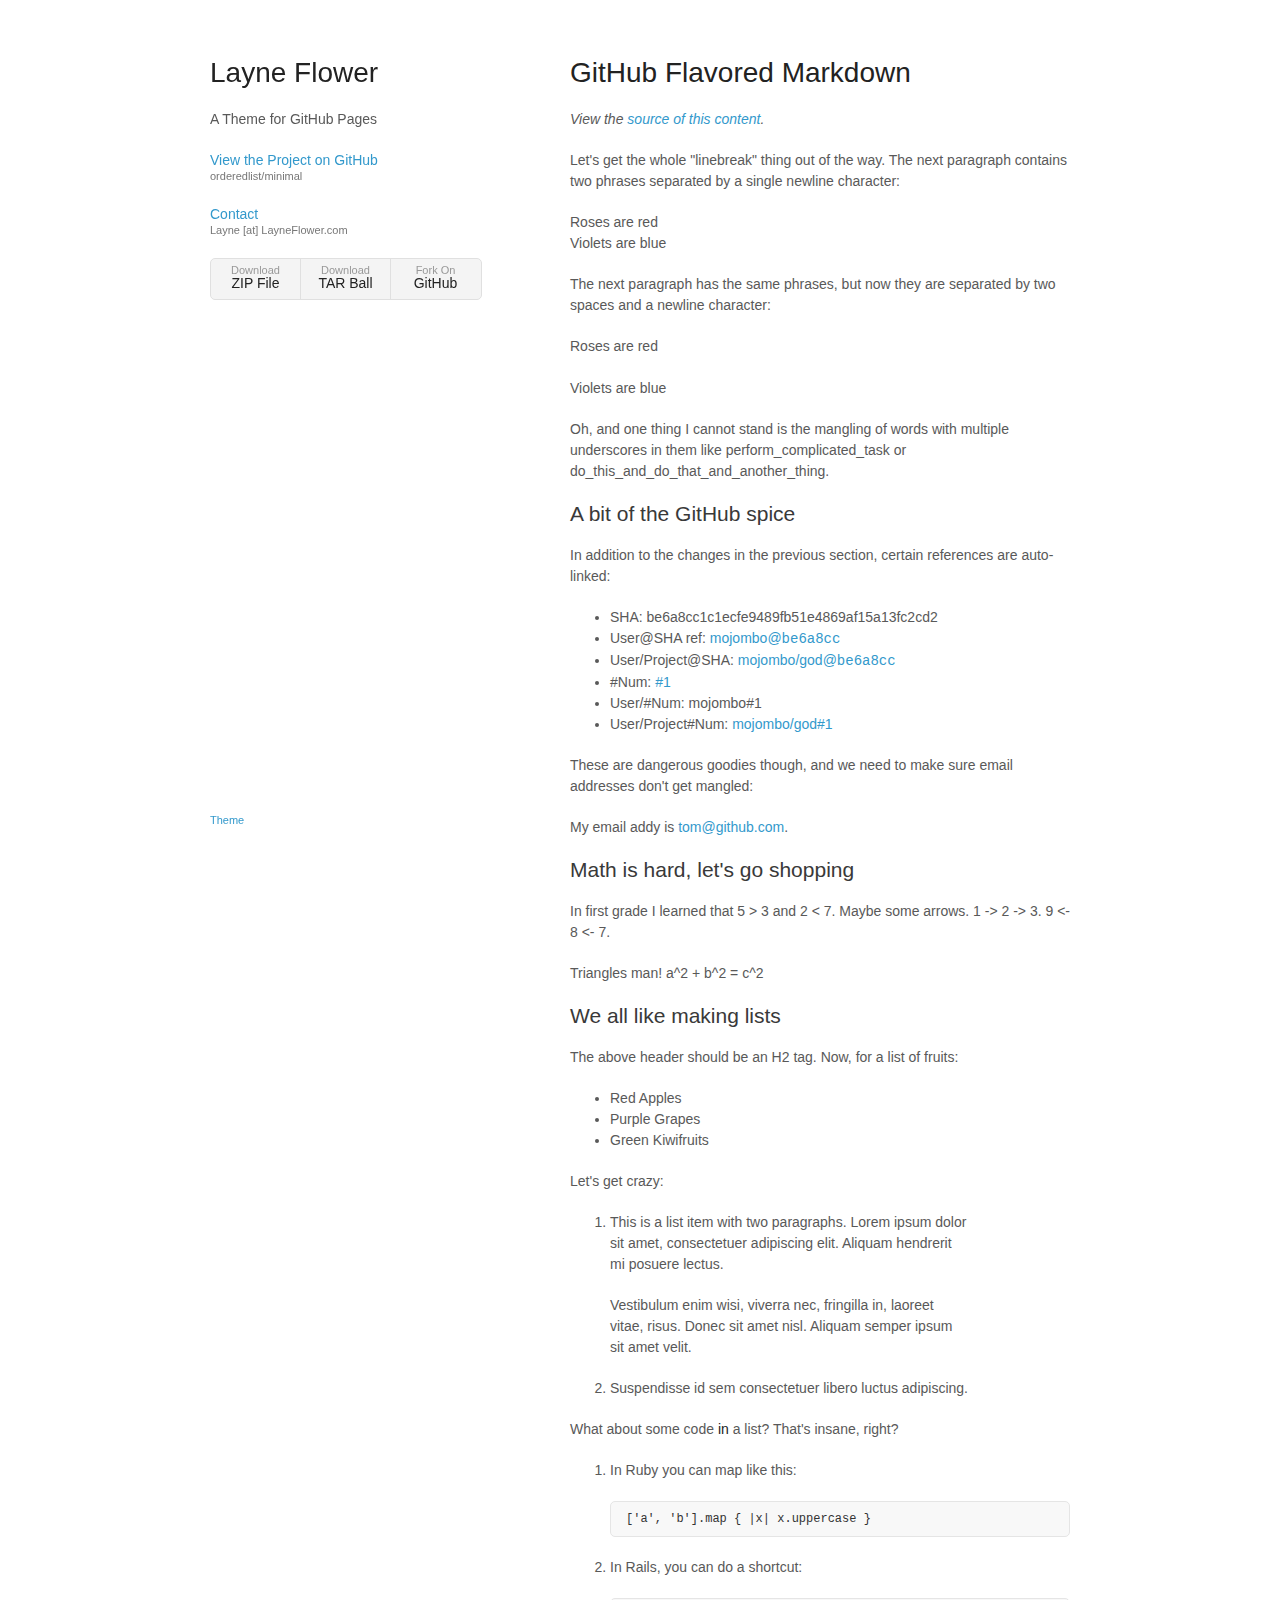
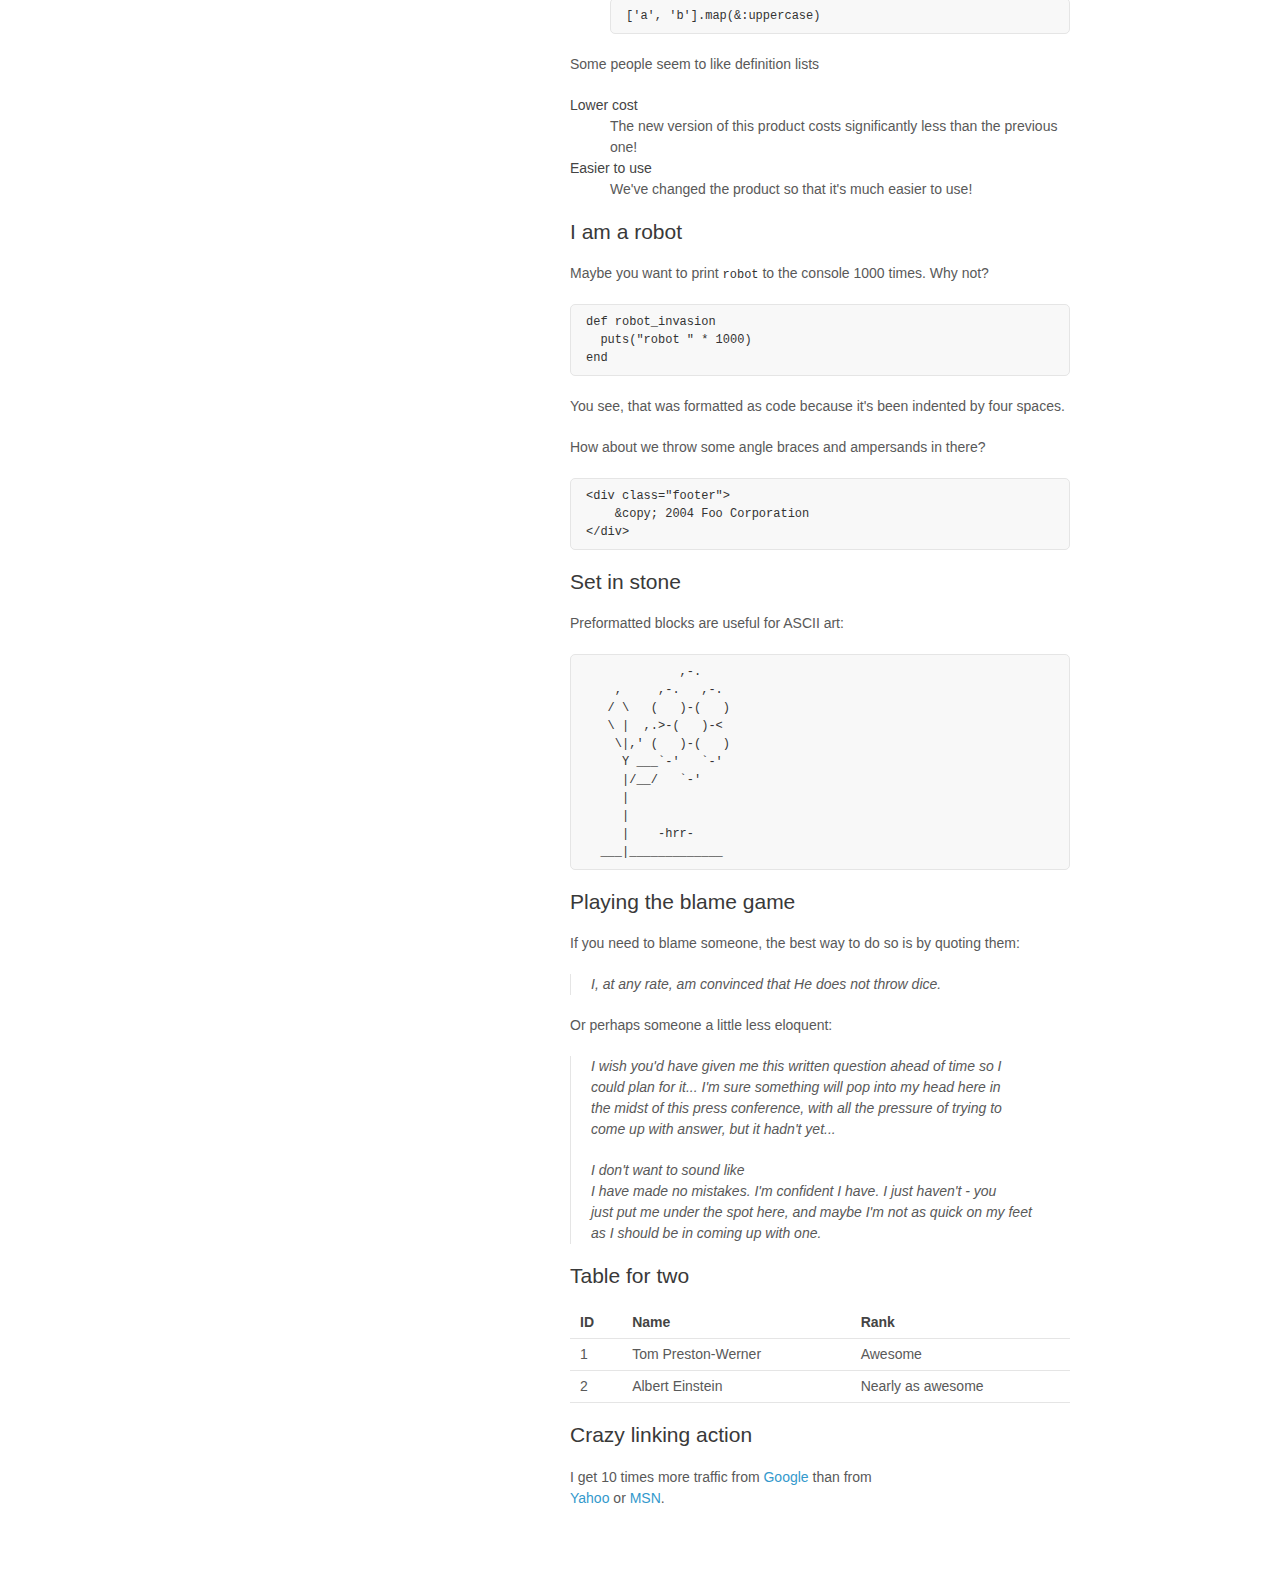
==== commit 0c940b28: "Update index.html" ====
--- a/index.html
+++ b/index.html
@@ -18,8 +18,8 @@
       <header>
         <h1>Layne Flower</h1>
         <p>A Theme for GitHub Pages</p>
-        <p class="view"><a href="http://github.com/orderedlist/minimal">View the Project on GitHub <br><small>orderedlist/minimal</small></a></p>
-        <p class="view"><a href="mailto:Layne@LayneFlower.com">Contact <br><small>Layne [at] LayneFlower.com</small></a></p>
+        <p class="view"><a href="http://github.com/orderedlist/minimal">View the Project on GitHub <small>orderedlist/minimal</small></a></p>
+        <p class="view"><a href="mailto:Layne@LayneFlower.com">Contact <small>Layne [at] LayneFlower.com</small></a></p>
         <ul>
           <li><a href="https://github.com/orderedlist/minimal/zipball/master">Download <strong>ZIP File</strong></a></li>
           <li><a href="https://github.com/orderedlist/minimal/tarball/master">Download <strong>TAR Ball</strong></a></li>
@@ -200,7 +200,7 @@
         <a href="http://search.yahoo.com/" title="Yahoo Search">Yahoo</a> or <a href="http://search.msn.com/" title="MSN Search">MSN</a>.</p>
       </section>
       <footer>
-        <p><small><a href="https://github.com/orderedlist/minimal">Theme</a>.</small></p>
+        <p><small><a href="https://github.com/orderedlist/minimal">Theme</a></small></p>
       </footer>
     </div>
     <script src="javascripts/scale.fix.js"></script>
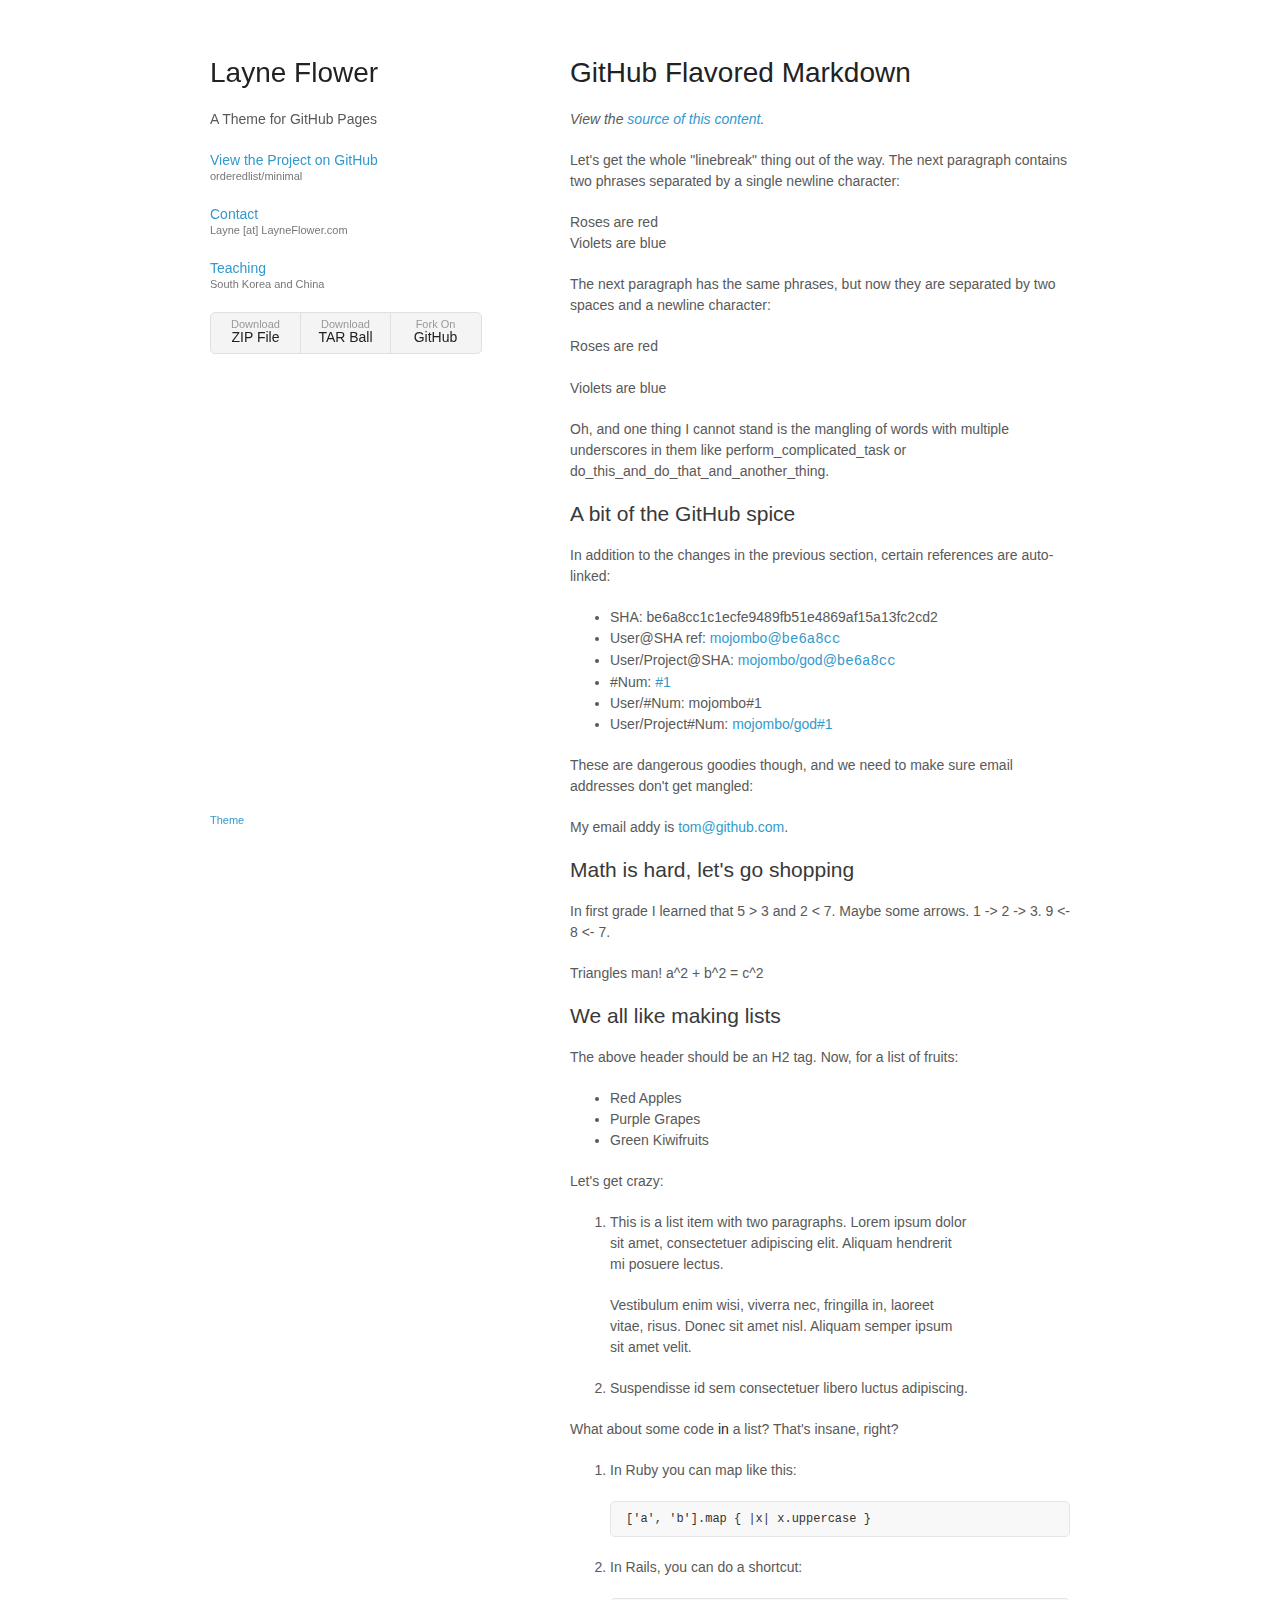
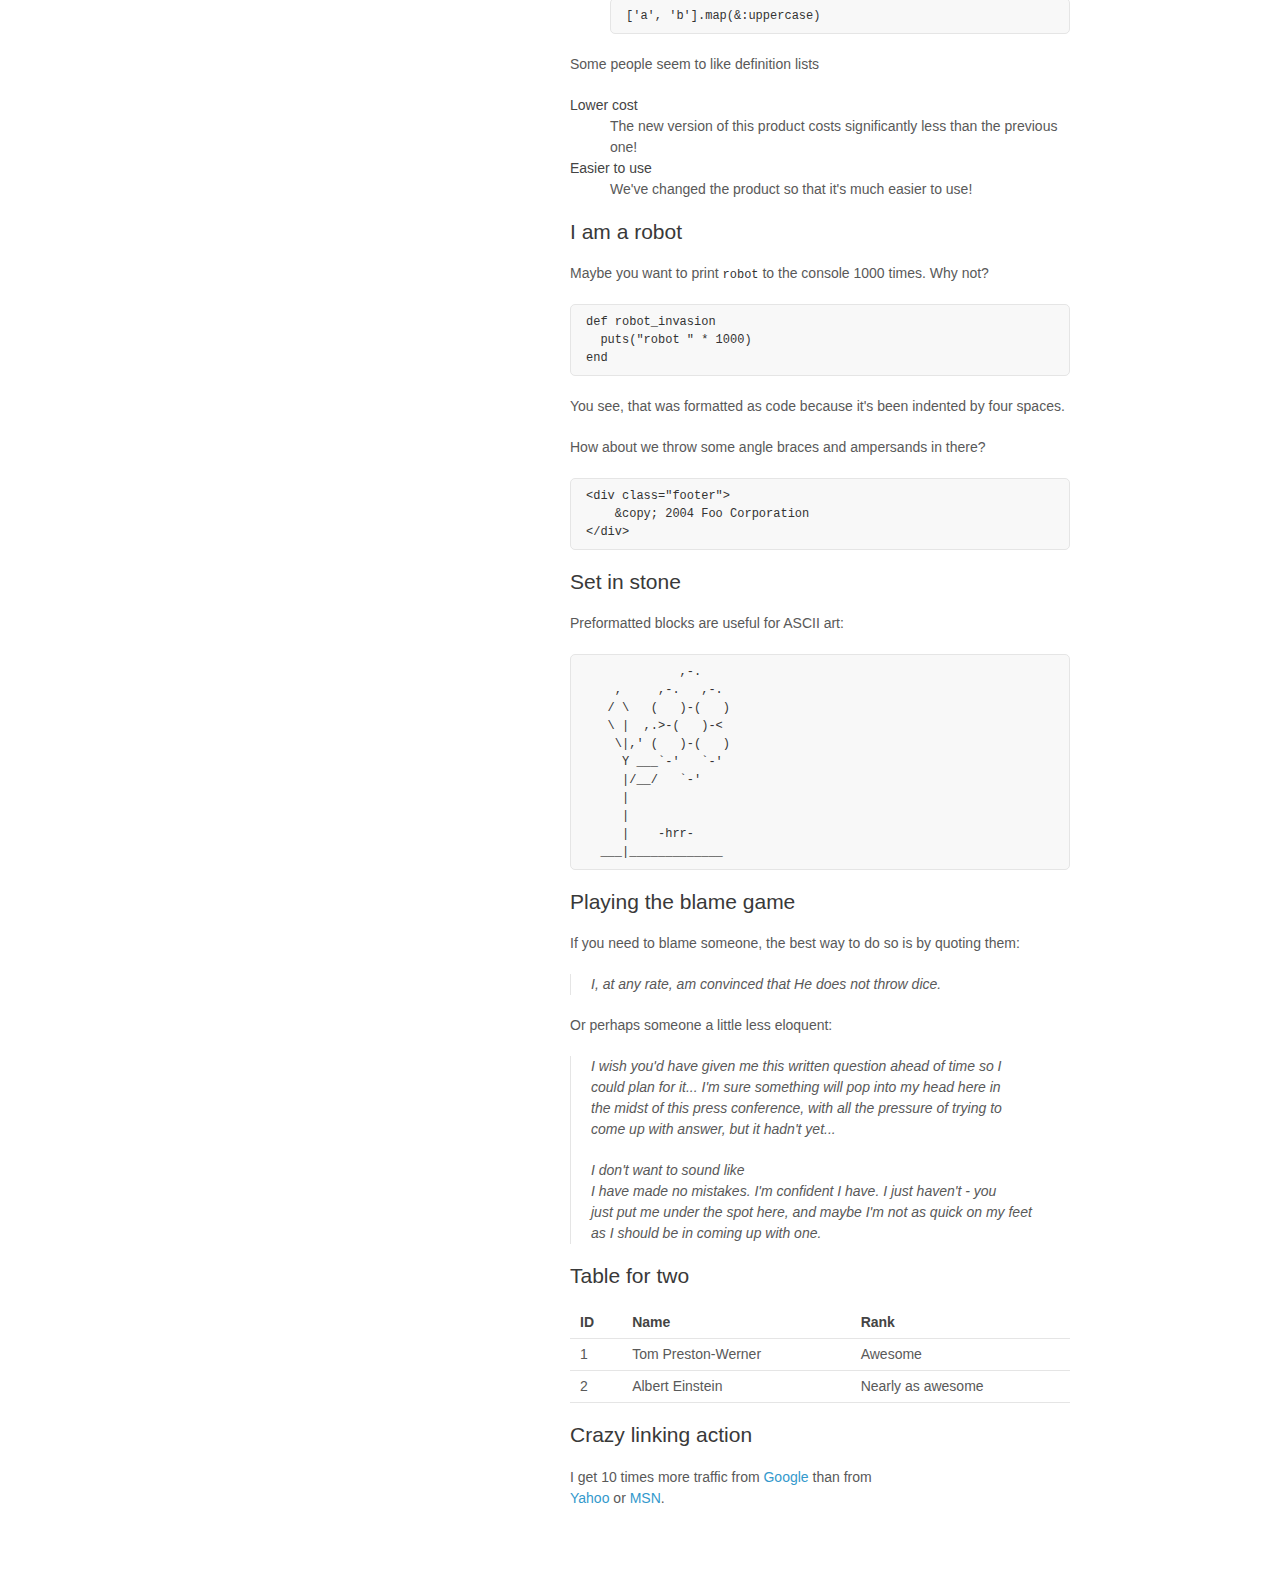
==== commit 0ea0e5c8: "Update index.html" ====
--- a/index.html
+++ b/index.html
@@ -20,11 +20,14 @@
         <p>A Theme for GitHub Pages</p>
         <p class="view"><a href="http://github.com/orderedlist/minimal">View the Project on GitHub <small>orderedlist/minimal</small></a></p>
         <p class="view"><a href="mailto:Layne@LayneFlower.com">Contact <small>Layne [at] LayneFlower.com</small></a></p>
+        <p class="view"><a href="https://layneflower.com/Teaching">Teaching <small>South Korea and China</small></a></p>
         <ul>
           <li><a href="https://github.com/orderedlist/minimal/zipball/master">Download <strong>ZIP File</strong></a></li>
           <li><a href="https://github.com/orderedlist/minimal/tarball/master">Download <strong>TAR Ball</strong></a></li>
           <li><a href="http://github.com/orderedlist/minimal">Fork On <strong>GitHub</strong></a></li>
         </ul>
+        <script src="//platform.linkedin.com/in.js" type="text/javascript"></script>
+        <script type="IN/MemberProfile" data-id="https://www.linkedin.com/in/layneflower" data-format="inline" data-related="false"></script>
       </header>
       <section>
         <h1>GitHub Flavored Markdown</h1>
--- a/stylesheets/styles.css
+++ b/stylesheets/styles.css
@@ -4,6 +4,11 @@
   font: 14px/1.5 -apple-system, BlinkMacSystemFont, "Segoe UI", Roboto, Oxygen, Ubuntu, Cantarell, "Fira Sans", "Droid Sans", "Helvetica Neue", Arial, sans-serif, "Apple Color Emoji", "Segoe UI Emoji", "Segoe UI Symbol";
   color:#595959;
   font-weight:400;
+}
+
+img.resize{
+  height:50%;
+  width:50%;
 }
 
 h1, h2, h3, h4, h5, h6 {
@@ -166,8 +171,8 @@
 
 header ul a strong {
   font-size:14px;
+  color:#222;
   display:block;
-  color:#222;
 }
 
 section {
